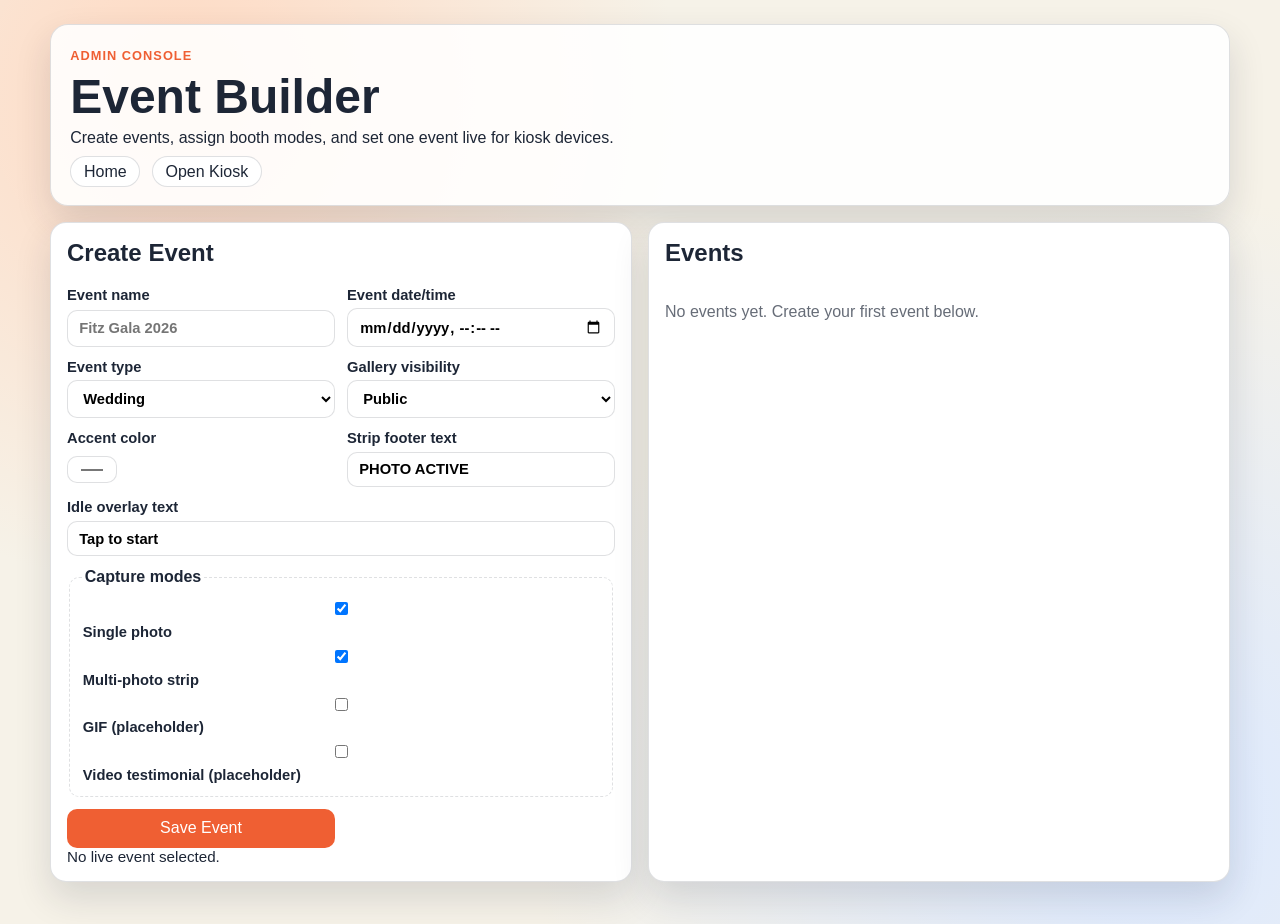
==== admin.html @ 1c0c6b07 "Scaffold admin and kiosk MVP foundation" ====
<!doctype html>
<html lang="en">
<head>
  <meta charset="UTF-8" />
  <meta name="viewport" content="width=device-width, initial-scale=1.0" />
  <title>Photo Active Admin</title>
  <link rel="stylesheet" href="styles.css" />
</head>
<body>
  <main class="shell shell-admin">
    <header class="hero">
      <p class="eyebrow">Admin Console</p>
      <h1>Event Builder</h1>
      <p>Create events, assign booth modes, and set one event live for kiosk devices.</p>
      <nav class="top-nav">
        <a href="index.html">Home</a>
        <a href="kiosk.html">Open Kiosk</a>
      </nav>
    </header>

    <section class="grid-two">
      <article class="panel">
        <h2>Create Event</h2>
        <form id="eventForm" class="form-grid">
          <label>
            Event name
            <input name="eventName" type="text" placeholder="Fitz Gala 2026" required />
          </label>

          <label>
            Event date/time
            <input name="eventDate" type="datetime-local" />
          </label>

          <label>
            Event type
            <select name="eventType">
              <option>Wedding</option>
              <option>Corporate</option>
              <option>Private</option>
              <option>Public</option>
            </select>
          </label>

          <label>
            Gallery visibility
            <select name="galleryType">
              <option value="public">Public</option>
              <option value="private">Private</option>
            </select>
          </label>

          <label>
            Accent color
            <input name="accentColor" type="color" value="#f95d2f" />
          </label>

          <label>
            Strip footer text
            <input name="logoText" type="text" value="PHOTO ACTIVE" />
          </label>

          <label class="full-width">
            Idle overlay text
            <input name="overlayText" type="text" value="Tap to start" />
          </label>

          <fieldset class="full-width mode-fieldset">
            <legend>Capture modes</legend>
            <label><input id="modePhoto" type="checkbox" checked /> Single photo</label>
            <label><input id="modeStrip" type="checkbox" checked /> Multi-photo strip</label>
            <label><input id="modeGif" type="checkbox" /> GIF (placeholder)</label>
            <label><input id="modeVideo" type="checkbox" /> Video testimonial (placeholder)</label>
          </fieldset>

          <button class="btn btn-primary" type="submit">Save Event</button>
        </form>
        <p id="eventStatus" class="status">No live event selected.</p>
      </article>

      <article class="panel">
        <h2>Events</h2>
        <div id="eventList" class="stack"></div>
      </article>
    </section>
  </main>

  <script src="js/store.js" defer></script>
  <script src="admin.js" defer></script>
</body>
</html>
---- styles.css ----
:root {
  --paper: #f6f2e8;
  --ink: #1d2636;
  --accent: #ef5f33;
  --surface: #ffffff;
  --line: rgba(29, 38, 54, 0.14);
  --good: #19824b;
  --muted: rgba(29, 38, 54, 0.68);
  --shadow: 0 16px 36px rgba(29, 38, 54, 0.14);
}

* {
  box-sizing: border-box;
}

body {
  margin: 0;
  min-height: 100vh;
  font-family: "Trebuchet MS", "Segoe UI", sans-serif;
  color: var(--ink);
  background:
    radial-gradient(circle at 14% 10%, #ffd9c2 0%, rgba(255, 217, 194, 0) 36%),
    radial-gradient(circle at 90% 88%, #dce9ff 0%, rgba(220, 233, 255, 0) 44%),
    var(--paper);
}

.shell {
  width: min(1180px, 94vw);
  margin: 2rem auto 3rem;
  display: grid;
  gap: 1rem;
}

.shell-admin,
.shell-kiosk {
  margin-top: 1.5rem;
}

.hero {
  border: 1px solid var(--line);
  border-radius: 18px;
  padding: 1.1rem 1.2rem;
  background: rgba(255, 255, 255, 0.88);
  box-shadow: var(--shadow);
}

.eyebrow {
  margin: 0;
  font-size: 0.8rem;
  letter-spacing: 0.08em;
  text-transform: uppercase;
  color: var(--accent);
  font-weight: 700;
}

.hero h1 {
  margin: 0.3rem 0;
  font-size: clamp(1.7rem, 4vw, 3rem);
}

.hero p {
  margin: 0.35rem 0;
  max-width: 70ch;
}

.top-nav {
  margin-top: 0.55rem;
  display: flex;
  gap: 0.7rem;
}

.top-nav a {
  text-decoration: none;
  color: var(--ink);
  border: 1px solid var(--line);
  background: #fff;
  border-radius: 999px;
  padding: 0.35rem 0.8rem;
}

.launcher-grid,
.grid-two,
.booth {
  display: grid;
  gap: 1rem;
}

.launcher-grid,
.grid-two {
  grid-template-columns: repeat(2, minmax(0, 1fr));
}

.booth {
  grid-template-columns: 1.2fr 1fr;
}

.launch-card,
.panel,
.preview-shell,
.controls,
.result {
  border: 1px solid var(--line);
  border-radius: 16px;
  background: var(--surface);
  box-shadow: var(--shadow);
}

.launch-card,
.panel,
.result {
  padding: 1rem;
}

.stack {
  display: grid;
  gap: 0.75rem;
}

.event-card {
  border: 1px solid var(--line);
  border-radius: 12px;
  padding: 0.8rem;
  display: grid;
  grid-template-columns: 1fr auto;
  gap: 0.7rem;
}

.event-card-live {
  border-color: var(--accent);
  box-shadow: inset 0 0 0 1px var(--accent);
}

.event-card h3 {
  margin: 0 0 0.4rem;
}

.event-card p {
  margin: 0.2rem 0;
  color: var(--muted);
  font-size: 0.92rem;
}

.event-actions {
  display: flex;
  align-items: start;
}

.form-grid {
  display: grid;
  gap: 0.75rem;
  grid-template-columns: repeat(2, minmax(0, 1fr));
}

.form-grid label {
  display: grid;
  gap: 0.35rem;
  font-weight: 700;
  font-size: 0.92rem;
}

.full-width {
  grid-column: 1 / -1;
}

.mode-fieldset {
  border: 1px dashed var(--line);
  border-radius: 10px;
  padding: 0.8rem;
  display: grid;
  gap: 0.45rem;
}

.mode-fieldset legend {
  font-weight: 700;
}

.preview-shell {
  position: relative;
  min-height: 420px;
  overflow: hidden;
}

#camera {
  width: 100%;
  height: 100%;
  object-fit: cover;
  display: block;
  transition: filter 0.2s ease;
}

.countdown {
  position: absolute;
  inset: 0;
  display: grid;
  place-items: center;
  font-size: clamp(3rem, 14vw, 8rem);
  font-weight: 800;
  color: #fff;
  text-shadow: 0 2px 10px rgba(0, 0, 0, 0.4);
  opacity: 0;
  transition: opacity 0.2s ease;
}

.countdown.visible {
  opacity: 1;
}

.controls {
  padding: 1rem;
  display: grid;
  gap: 0.9rem;
  align-content: start;
}

.control-group {
  display: grid;
  gap: 0.35rem;
}

.control-group label,
.label {
  font-weight: 700;
  font-size: 0.95rem;
}

.control-inline {
  display: flex;
  align-items: center;
  gap: 0.45rem;
}

select,
button,
input {
  font: inherit;
}

select,
input {
  border-radius: 10px;
  border: 1px solid var(--line);
  padding: 0.55rem 0.7rem;
  background: #fff;
}

.chips {
  display: flex;
  flex-wrap: wrap;
  gap: 0.5rem;
}

.chip {
  border: 1px solid var(--line);
  border-radius: 999px;
  padding: 0.45rem 0.75rem;
  background: #fff;
  cursor: pointer;
}

.chip[aria-checked="true"] {
  border-color: transparent;
  background: var(--ink);
  color: #fff;
}

.button-row {
  display: flex;
  flex-wrap: wrap;
  gap: 0.5rem;
}

.btn {
  border: 1px solid var(--line);
  background: #fff;
  border-radius: 10px;
  padding: 0.6rem 0.9rem;
  cursor: pointer;
  text-decoration: none;
  display: inline-flex;
  align-items: center;
  justify-content: center;
}

.btn-primary {
  background: var(--accent);
  border-color: transparent;
  color: #fff;
}

.btn:disabled {
  cursor: not-allowed;
  opacity: 0.5;
}

.status {
  margin: 0;
  font-size: 0.95rem;
}

.status.ok {
  color: var(--good);
}

.muted {
  color: var(--muted);
}

.result h2,
.panel h2,
.launch-card h2 {
  margin-top: 0;
}

.result-canvas {
  width: 100%;
  max-height: 720px;
  border: 1px solid var(--line);
  border-radius: 12px;
  background: repeating-linear-gradient(
    -45deg,
    #f6f7fb,
    #f6f7fb 8px,
    #f1f2f8 8px,
    #f1f2f8 16px
  );
  display: block;
}

pre {
  background: #f7f8fb;
  border: 1px solid var(--line);
  padding: 0.8rem;
  border-radius: 10px;
  overflow-x: auto;
}

@media (max-width: 980px) {
  .launcher-grid,
  .grid-two,
  .booth,
  .form-grid {
    grid-template-columns: 1fr;
  }

  .preview-shell {
    min-height: 320px;
  }

  .event-card {
    grid-template-columns: 1fr;
  }
}
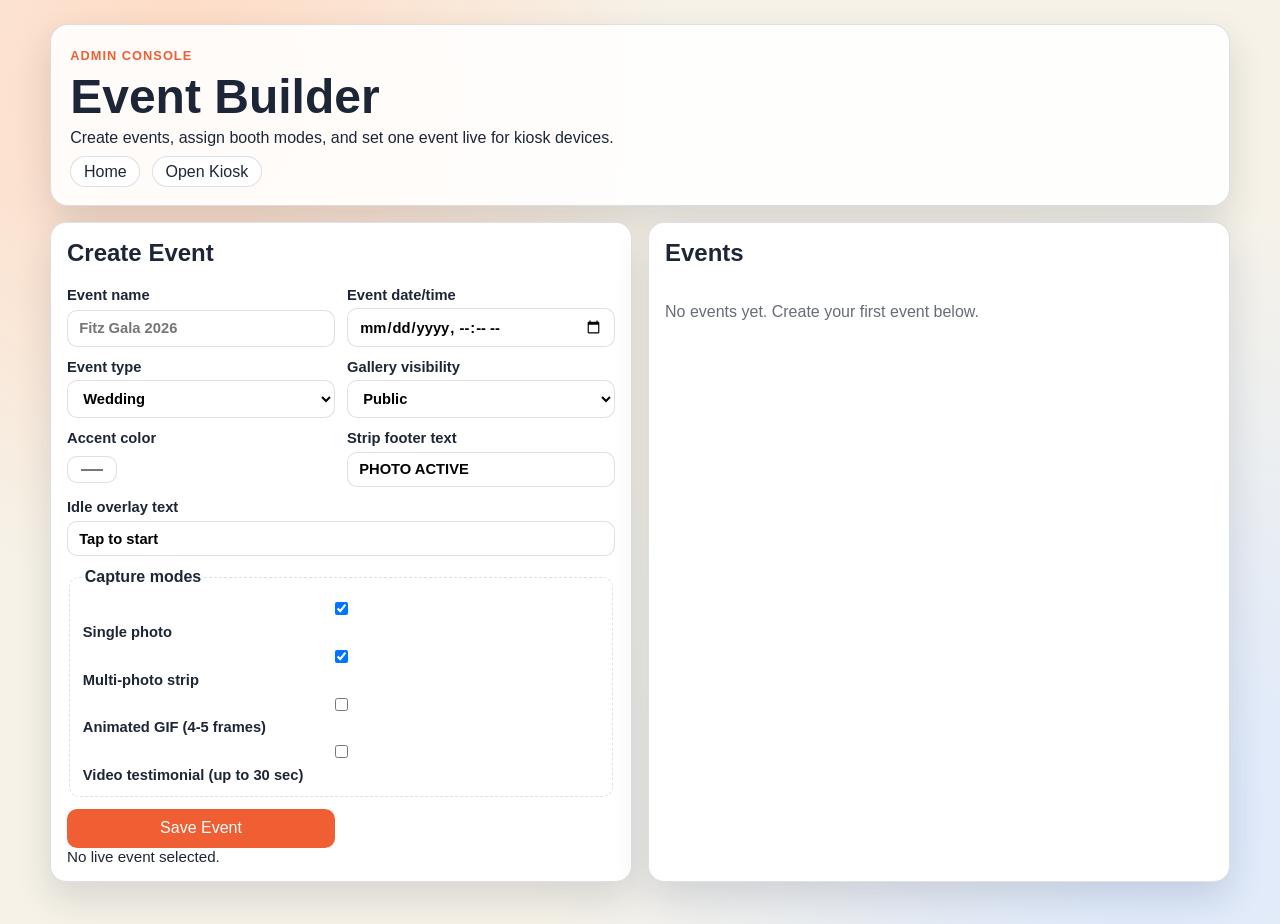
==== commit f13f46b2: "Remove placeholder labels from capture mode toggles" ====
--- a/admin.html
+++ b/admin.html
@@ -69,8 +69,8 @@
             <legend>Capture modes</legend>
             <label><input id="modePhoto" type="checkbox" checked /> Single photo</label>
             <label><input id="modeStrip" type="checkbox" checked /> Multi-photo strip</label>
-            <label><input id="modeGif" type="checkbox" /> GIF (placeholder)</label>
-            <label><input id="modeVideo" type="checkbox" /> Video testimonial (placeholder)</label>
+            <label><input id="modeGif" type="checkbox" /> Animated GIF (4-5 frames)</label>
+            <label><input id="modeVideo" type="checkbox" /> Video testimonial (up to 30 sec)</label>
           </fieldset>
 
           <button class="btn btn-primary" type="submit">Save Event</button>
--- a/styles.css
+++ b/styles.css
@@ -334,6 +334,42 @@
   overflow-x: auto;
 }
 
+.gallery-container {
+  display: grid;
+  gap: 0.8rem;
+}
+
+.gallery-viewer {
+  border: 1px solid var(--line);
+  border-radius: 12px;
+  background: #f9f9f9;
+  aspect-ratio: 4 / 3;
+  display: flex;
+  align-items: center;
+  justify-content: center;
+  overflow: hidden;
+}
+
+.gallery-image {
+  max-width: 100%;
+  max-height: 100%;
+  object-fit: contain;
+}
+
+.gallery-nav {
+  display: flex;
+  align-items: center;
+  justify-content: center;
+  gap: 1rem;
+}
+
+.gallery-counter {
+  font-weight: 700;
+  color: var(--muted);
+  min-width: 60px;
+  text-align: center;
+}
+
 @media (max-width: 980px) {
   .launcher-grid,
   .grid-two,
